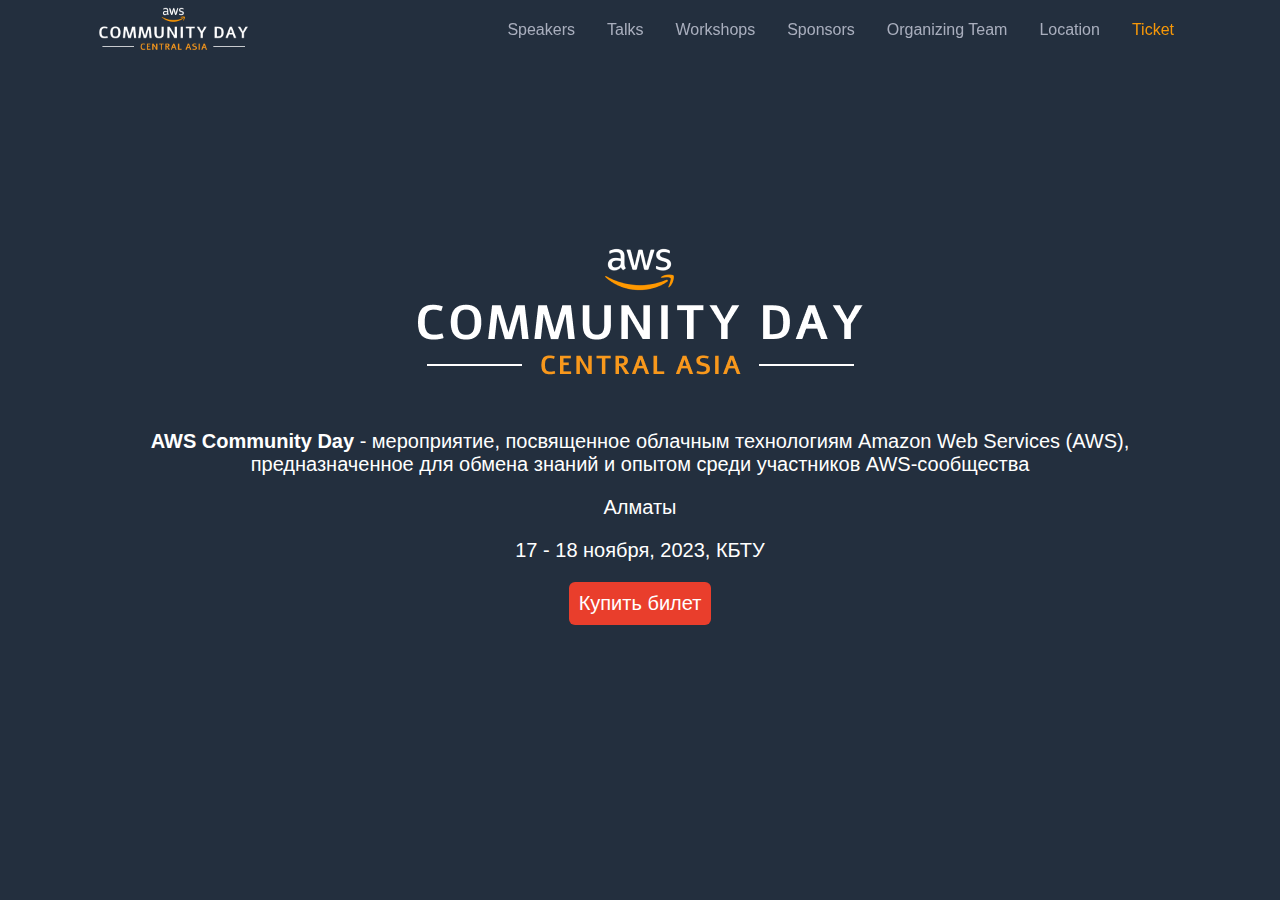
==== game-day-opponent.html @ 901c275b "add pages with gameDay banners" ====
<!DOCTYPE html>
<html lang="en">

<head>
    <meta charset="UTF-8">
    <meta name="viewport" content="width=device-width, initial-scale=1.0">
    <meta http-equiv="refresh" content="0;URL=/" />
</head>
<title>AWS GameDay</title>
</head>

<body>
    <img src="./assets/img/banners/looking-for-opponent.png" />
</body>

</html>
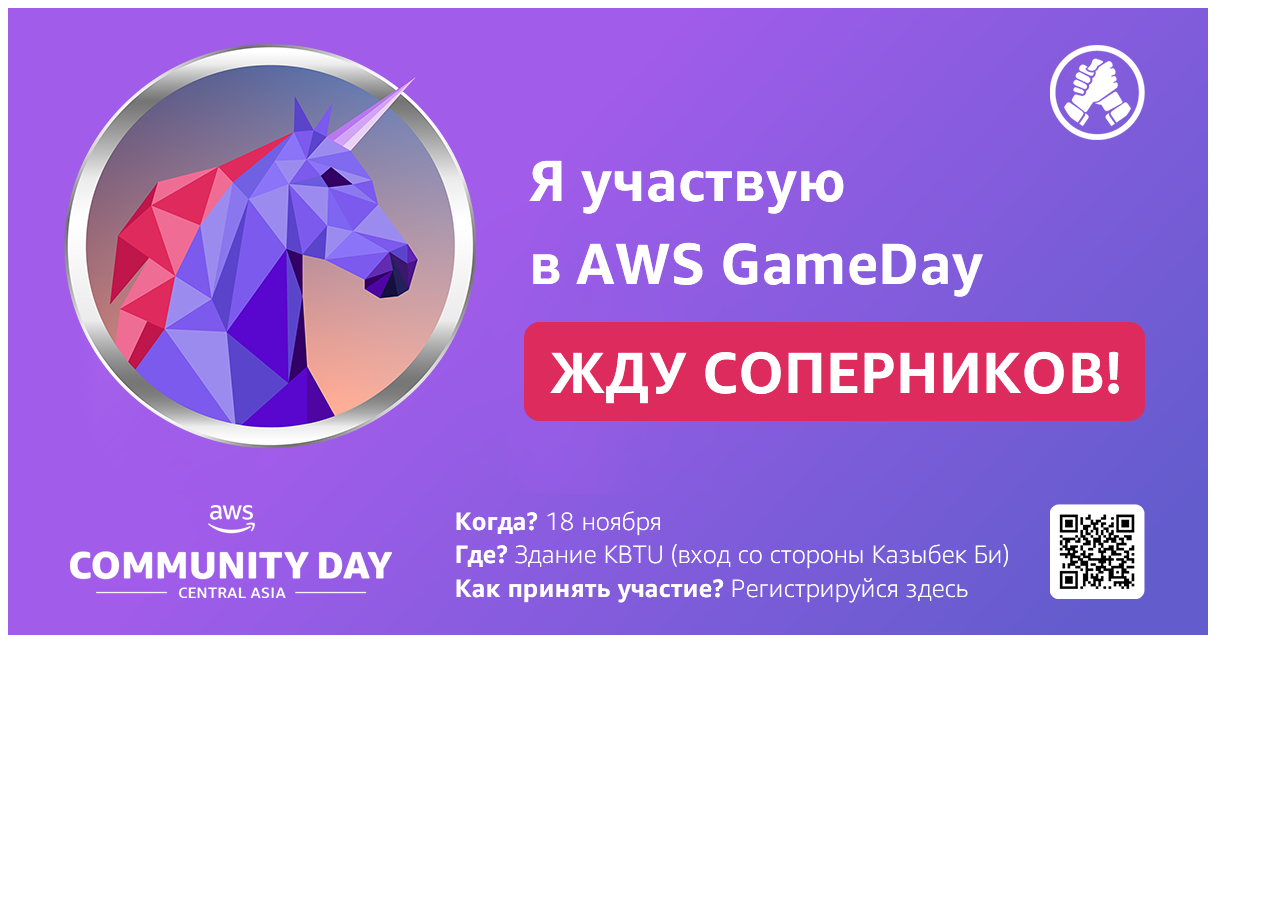
==== commit 9cb26345: "updates" ====
--- a/game-day-opponent.html
+++ b/game-day-opponent.html
@@ -4,7 +4,6 @@
 <head>
     <meta charset="UTF-8">
     <meta name="viewport" content="width=device-width, initial-scale=1.0">
-    <meta http-equiv="refresh" content="0;URL=/" />
 </head>
 <title>AWS GameDay</title>
 </head>
